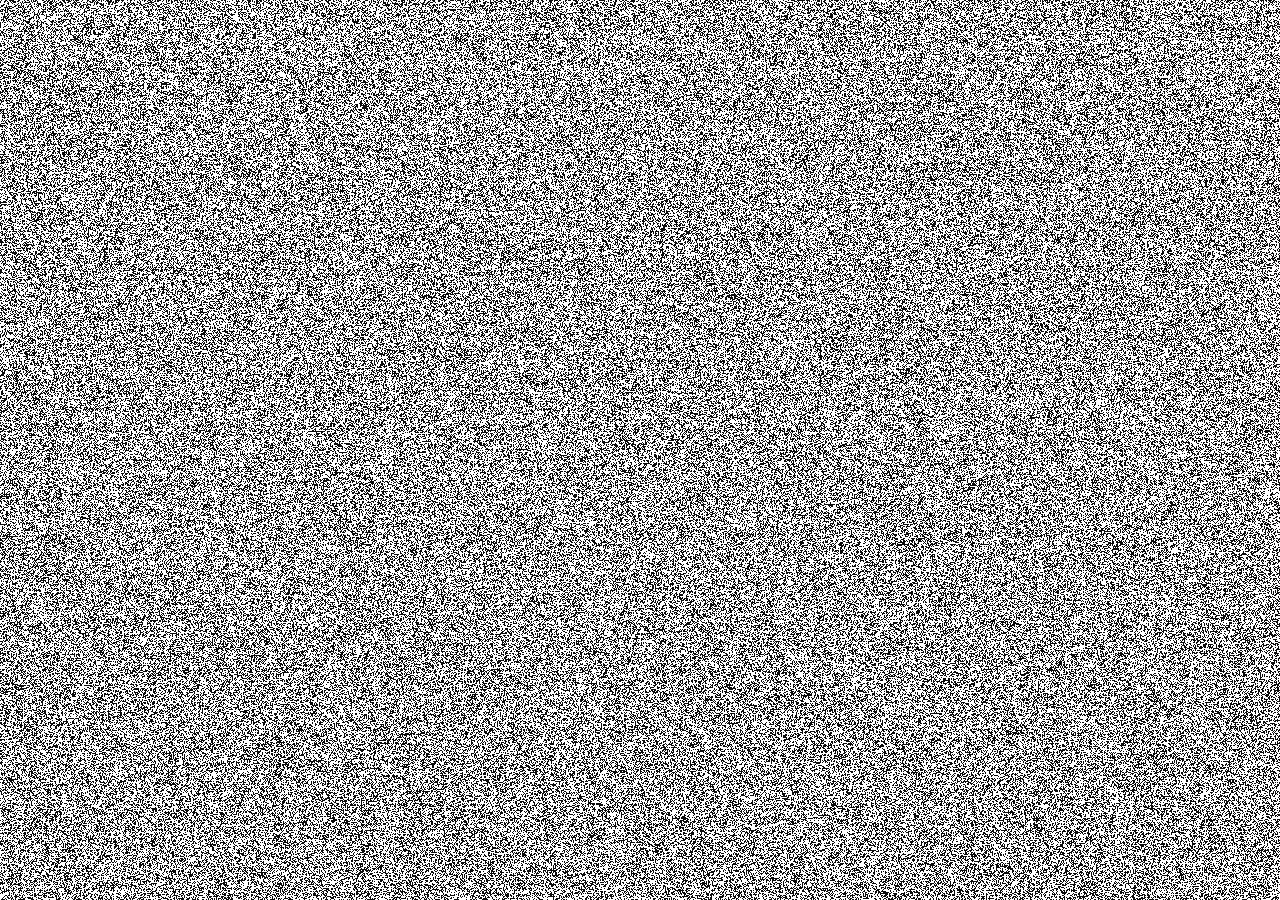
==== index.html @ 831a286b "Add files via upload" ====
<!DOCTYPE html>
<html lang="en">
<head>
    <meta charset="UTF-8">
    <title>Colosseum</title>
    <link rel="stylesheet" type="text/css"  href="StyleSheets/indexstyle.css">
</head>
<body>
    <section  id="demo"></section>

    <svg id="boom">
        <filter id="noise">
            <feTurbulence id="turbulence">
                <animate attributeName="baseFrequency" dur="5s" values="0.9 0.9;0.8 0.8;0.9 0.9;" repeatCount="indefinite"></animate>
            </feTurbulence>

            <feDisplacementMap in="SourceGraphic" scale="60"></feDisplacementMap>
        </filter>
    </svg>

    <script src="Scripts/indexscript.js" ></script>
</body>
</html>
---- StyleSheets/indexstyle.css ----
*{
    margin: 0;
    padding: 0;
    box-sizing:border-box ;
}
section{
    position: absolute;
    top: -50px;
    left: -50px;
    width: calc(100% + 50px);
    height: calc(100% + 50px);
    background: repeating-linear-gradient(#111,#111 50%,#fff 50%,#fff);
    background-size: 5px 5px;
    filter: url(#noise);
}
svg{
    width: 0;
    height: 0;

}
section a{
    width: 100%;
    height: 100vh;
}
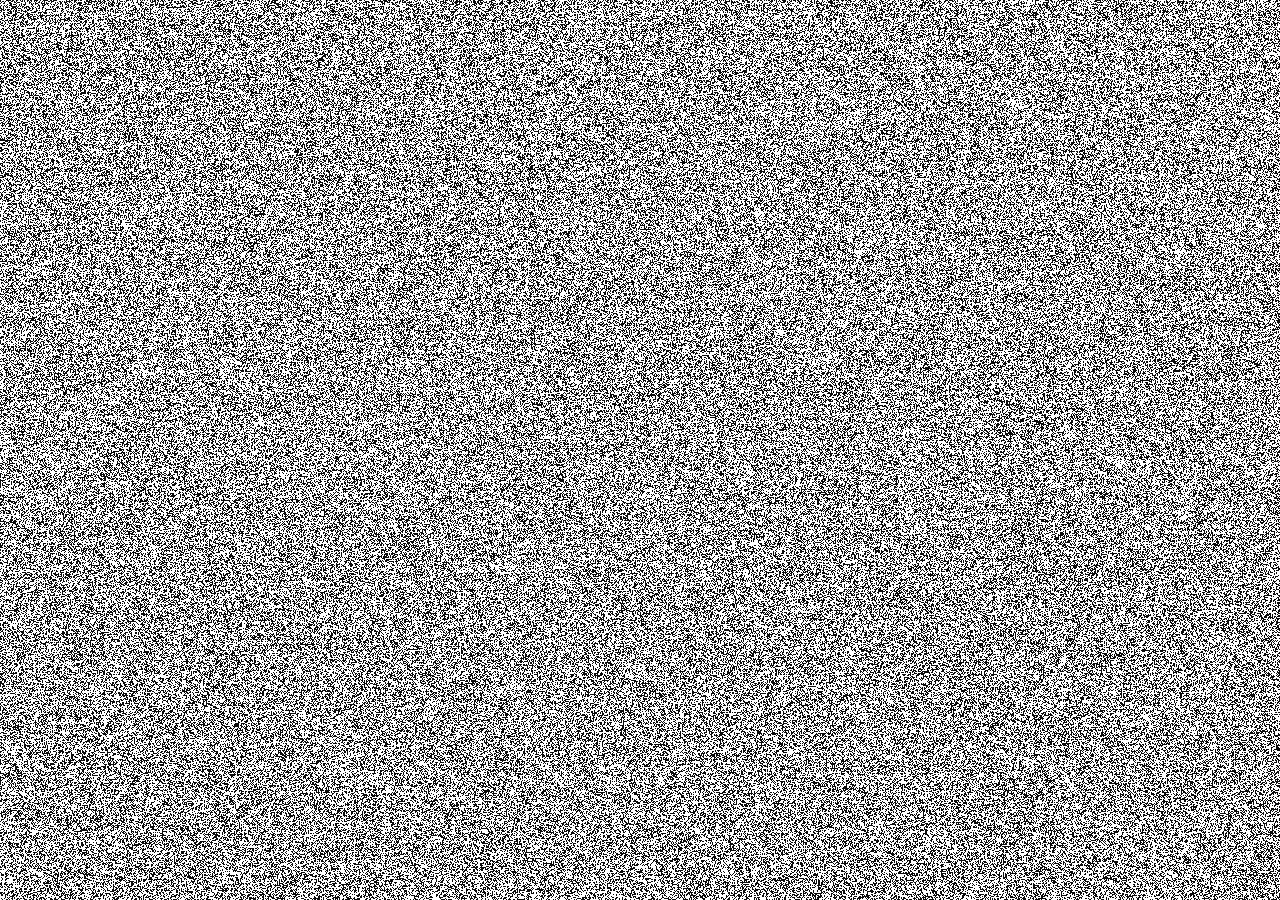
==== commit 76dd1ea5: "Update index.html" ====
--- a/index.html
+++ b/index.html
@@ -18,6 +18,6 @@
         </filter>
     </svg>
 
-    <script src="Scripts/indexscript.js" ></script>
+    <script src="Scripts/index.js" ></script>
 </body>
-</html>+</html>
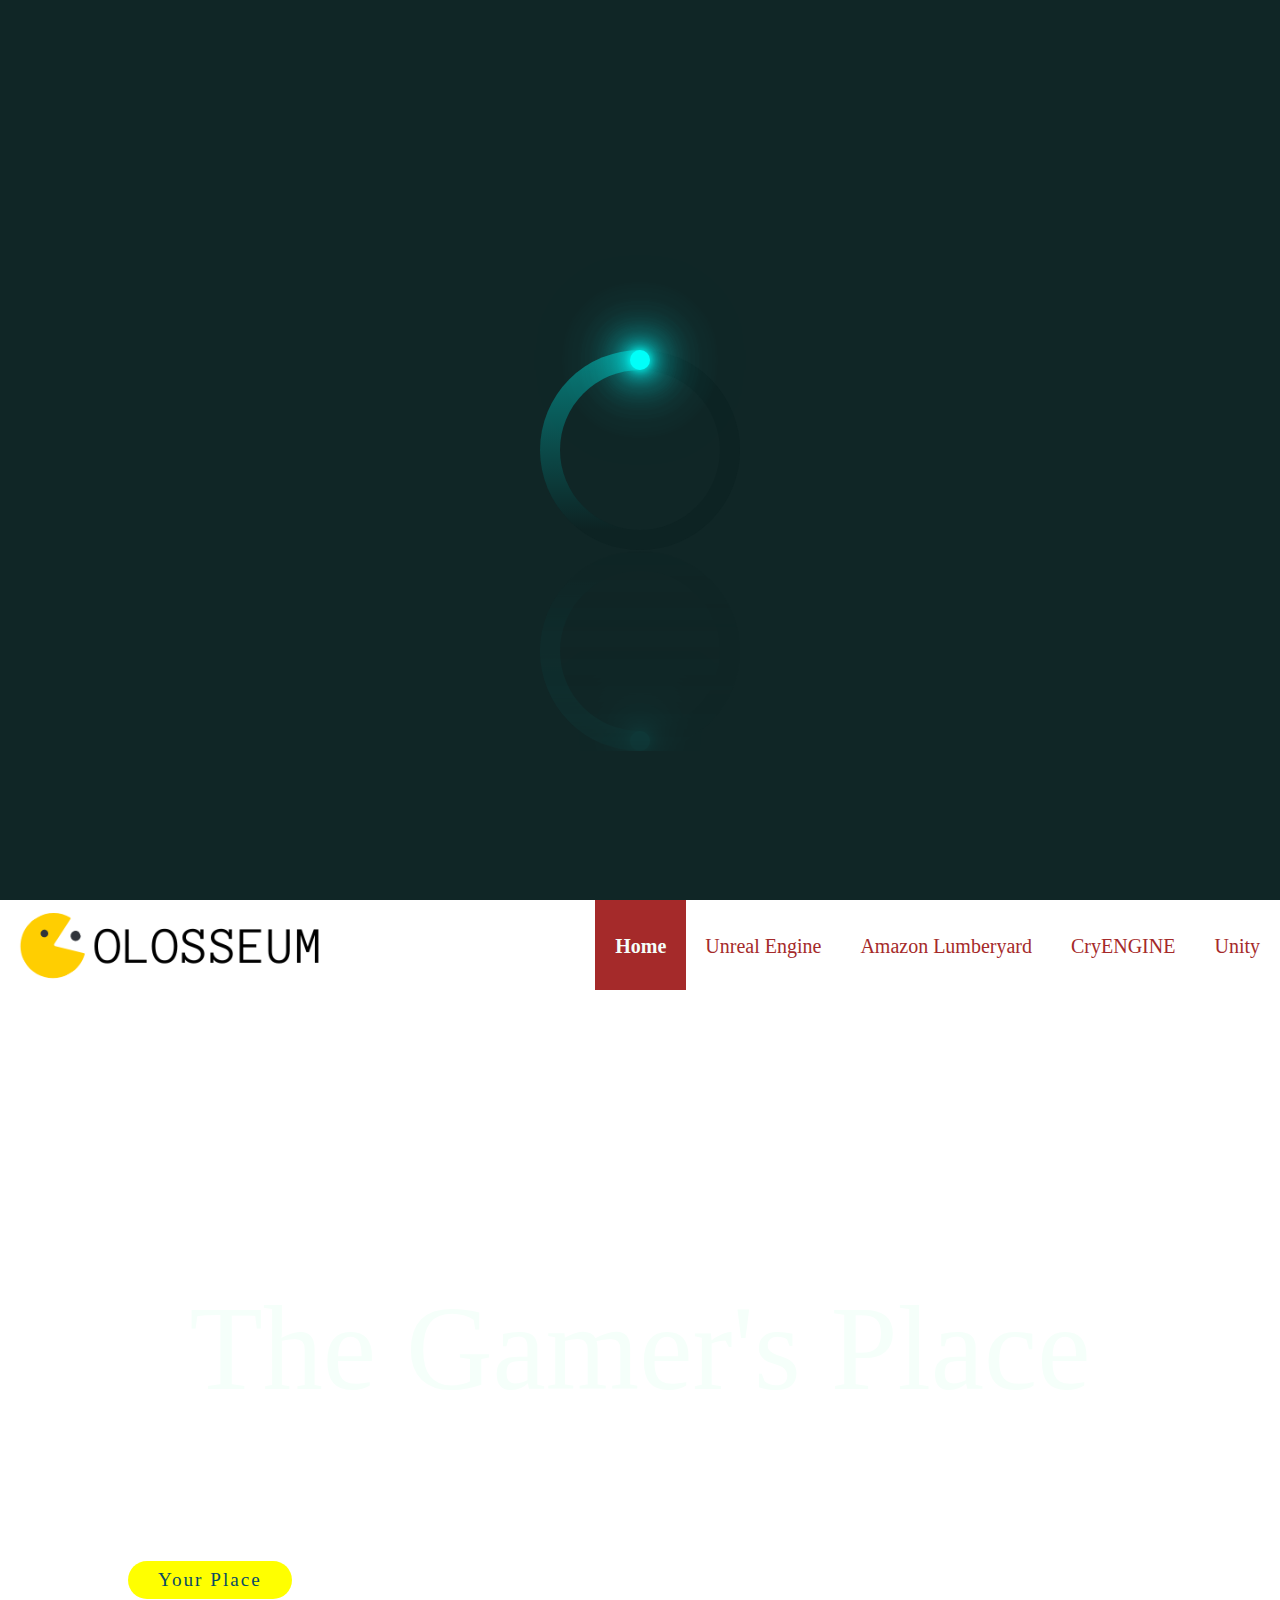
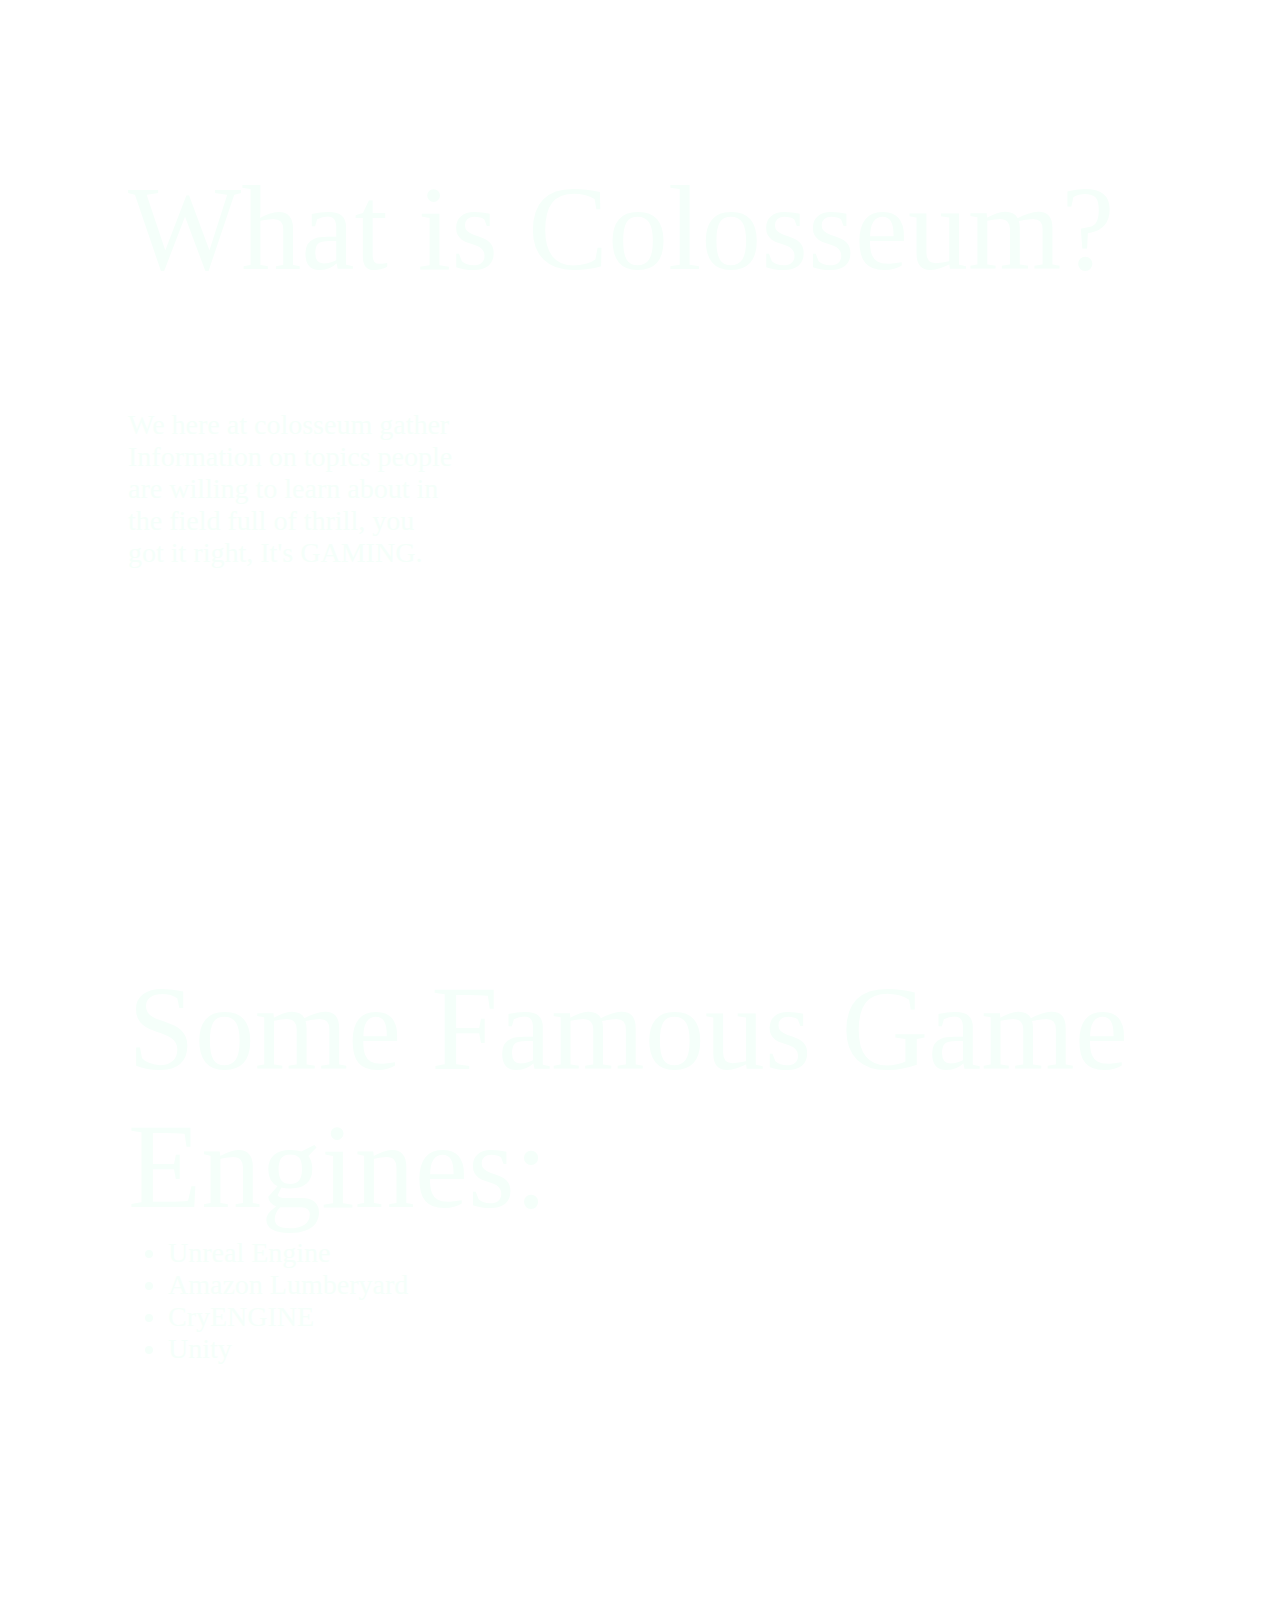
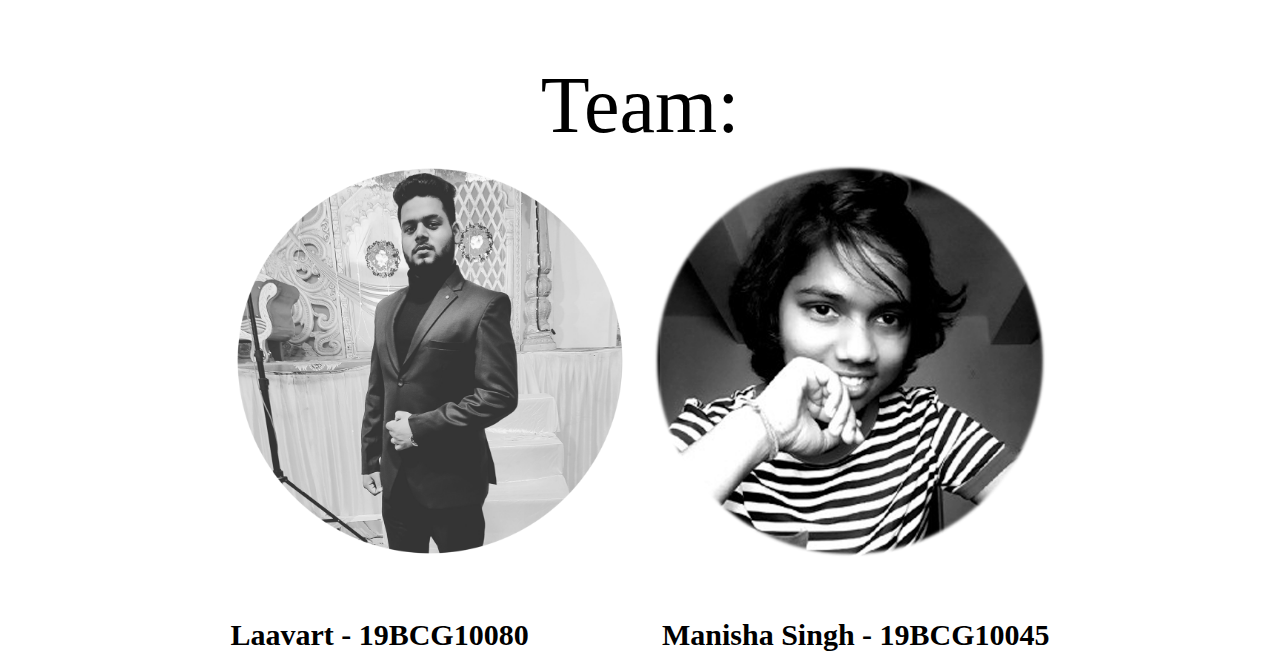
==== commit 15d6de4e: "Commit" ====
--- a/index.html
+++ b/index.html
@@ -1,23 +1,131 @@
-<!DOCTYPE html>
-<html lang="en">
-<head>
-    <meta charset="UTF-8">
-    <title>Colosseum</title>
-    <link rel="stylesheet" type="text/css"  href="StyleSheets/indexstyle.css">
-</head>
-<body>
-    <section  id="demo"></section>
-
-    <svg id="boom">
-        <filter id="noise">
-            <feTurbulence id="turbulence">
-                <animate attributeName="baseFrequency" dur="5s" values="0.9 0.9;0.8 0.8;0.9 0.9;" repeatCount="indefinite"></animate>
-            </feTurbulence>
-
-            <feDisplacementMap in="SourceGraphic" scale="60"></feDisplacementMap>
-        </filter>
-    </svg>
-
-    <script src="Scripts/index.js" ></script>
-</body>
-</html>
+<!DOCTYPE html>
+<html lang="en">
+<head>
+    <meta charset="UTF-8">
+    <title>Colosseum</title>
+    <link rel="stylesheet" type="text/css"  href="StyleSheets/indexstyle.css">
+</head>
+<body>
+    <section id="loader">
+        <div class="container">
+            <div class="loader"><span></span></div>
+        </div>
+    </section>
+
+    <header>
+    <img src="Assets/logo.png" alt="Logo" class="left" id="logo">
+
+    <span class="right" id="menubar">
+        <a href="index.html">
+            <span class="menu" id="home">Home</span>
+        </a>
+
+        <a href="Pages/unrealengine.html" >
+            <span class="menu" id="unreal" >Unreal Engine</span>
+        </a>
+
+        <a href="Pages/amazonlumberyard.html">
+            <span class="menu" id="amazon">Amazon Lumberyard</span>
+        </a>
+
+        <a href="Pages/cryengine.html">
+            <span class="menu" id="cry">CryENGINE</span>
+        </a>
+
+        <a href="Pages/unity.html">
+            <span class="menu" id="unity">Unity</span>
+        </a>
+    </span>
+</header>
+
+<div class="centre" id="colosseum" >
+    <h1  id="colorect" >
+        The Gamer's Place
+    </h1>
+
+    <a href="YourPlace/yourplace.html" id='btn1'>Your Place</a>
+</div>
+
+<div class="centre" id="introduction"  >
+    <h2 class="subheading" >What is Colosseum?</h2>
+    <div class="content"  >
+        We here at colosseum gather<br>
+        Information on topics people<br>
+        are willing to learn about in<br>
+        the field full of thrill, you<br>
+        got it right, It's <span class="contentface">GAMING</span>.
+    </div>
+</div>
+
+<div class="centre" id="gameengines">
+    <h2 class="subheading">Some Famous Game Engines:</h2>
+    <div class="content">
+        <ul>
+            <li >
+                <a href="Pages/unrealengine.html" >Unreal Engine</a>
+            </li>
+
+            <li>
+                <a href="Pages/amazonlumberyard.html">Amazon Lumberyard</a>
+            </li>
+
+            <li>
+                <a href="Pages/cryengine.html">
+                    Cry<span class="contentface">ENGINE</span>
+                </a>
+            </li>
+
+            <li>
+                <a href="Pages/unity.html">Unity</a>
+            </li>
+        </ul>
+    </div>
+</div>
+
+<footer class="centre" >
+    <div id="foothead">Team:</div>
+    <div id="foot">
+        <div class="centre" id="footcontent">
+              
+            <span class="left" id="laavart" data-aos="fade-down-right"><!--*****************change******************8-->
+                <a href="https://www.linkedin.com/in/laavart-laavart-b54835169"  target="_blank">
+                    <img src="Assets/laavart.png" class="members"><br>
+                    Laavart - 19BCG10080
+                </a>
+            </span>
+        
+             
+            <span class="right"  id="manisha" data-aos="fade-down-left"><!--*****************change******************8-->
+                <a href="https://www.linkedin.com/in/manisha-singh-a3471616b"  target="_blank">
+                    <img src="Assets/manisha.png" class="members"><br>
+                    Manisha Singh - 19BCG10045
+                </a>
+            </span>
+         
+        </div>
+    </div>
+</footer>
+<!-- **************change********************* -->
+<script src="https://cdnjs.cloudflare.com/ajax/libs/jquery/3.6.0/jquery.min.js"></script>
+
+<script>
+    setTimeout(function(){
+        $('#loader').fadeToggle();
+
+    }, 1500);
+</script>
+<!-- AOS data for scrolling animation -->
+<script src="https://unpkg.com/aos@next/dist/aos.js"></script>
+  <script>
+    AOS.init({
+        offset: -500,
+        duration: 1500,//in milli second
+        anchorPlacement: 'top-bottom', 
+    });
+  </script>
+  
+
+<!-- ********************************************* -->
+</body>
+
+</html>
--- a/StyleSheets/indexstyle.css
+++ b/StyleSheets/indexstyle.css
@@ -1,24 +1,274 @@
-*{
-    margin: 0;
-    padding: 0;
-    box-sizing:border-box ;
-}
-section{
-    position: absolute;
-    top: -50px;
-    left: -50px;
-    width: calc(100% + 50px);
-    height: calc(100% + 50px);
-    background: repeating-linear-gradient(#111,#111 50%,#fff 50%,#fff);
-    background-size: 5px 5px;
-    filter: url(#noise);
-}
-svg{
-    width: 0;
-    height: 0;
-
-}
-section a{
-    width: 100%;
-    height: 100vh;
+body{
+    margin: 0;
+    padding: 0;
+    
+}
+.centre{
+    display: block;
+    width: 80%;
+    padding-left: 10%;
+    padding-right: 10%;
+    text-align: justify;
+}
+.left{
+    float: left;
+    display: inline-block;
+}
+.right{
+    float: right;
+    display: inline-block;
+}
+
+
+#loader{
+    display: flex;
+    justify-content: center;
+    align-items: center;
+    min-height: 100vh;
+    background: #102626;
+}
+.container{
+    width: 100%;
+    position: relative;
+    display: flex;
+    justify-content: center;
+    align-items: center;
+    -webkit-box-reflect: below 1px linear-gradient(#0001,#0004);
+}
+.container .loader{
+    position: relative;
+    width: 200px;
+    height: 200px;
+    border-radius: 50%;
+    background: #0d2323;
+    animation:animate 2s linear infinite;
+}
+@keyframes animate{
+    0%{
+        transform: rotate(0deg);
+    }
+    100%{
+        transform: rotate(360deg);
+    }
+}
+.container .loader::before{
+    content: '';
+    position: absolute;
+    top: 0;
+    left:0;
+    width: 50%;
+    height: 100%;
+    background: linear-gradient(to top,transparent,rgba(0,255,249,0.4));
+    background-size: 100px 180px;
+    background-repeat: no-repeat;
+    border-top-left-radius:100px ;
+    border-bottom-left-radius:100px ;
+}
+.container .loader::after{
+    content: '';
+    position: absolute;
+    top: 0;
+    left: 50%;
+    transform: translateX(-50%);
+    width: 20px;
+    height: 20px;
+    background: #00fff9;
+    border-radius: 50%;
+    z-index:10;
+    box-shadow: 0 0 10px #00fff9,
+    0 0 20px #00fff9,
+    0 0 30px #00fff9,
+    0 0 40px #00fff9,
+    0 0 50px #00fff9,
+    0 0 60px #00fff9,
+    0 0 70px #00fff9,
+    0 0 80px #00fff9,
+    0 0 90px #00fff9,
+    0 0 100px #00fff9;
+}
+.container .loader span{
+    position: absolute;
+    top: 20px;
+    left: 20px;
+    right: 20px;
+    bottom: 20px;
+    background: #102626;
+    border-radius: 50%;
+}
+
+
+header{
+    height: 90px;
+}
+#logo{
+    height: 80px;
+    padding-top: 5px;
+    padding-left: 10px;
+}
+header a:link, header a:visited{
+    color: brown;
+    text-decoration: none;
+}
+#menubar{
+    height: 60px;
+    float: right;
+    margin-right: 5px;
+}
+.menu{
+    height: 20px;
+    display: inline-block;
+    font-size: 20px;
+    padding: 35px 20px 35px 20px;
+    text-align: center;
+    margin-right: -5px;
+}
+#home{
+    color: mintcream;
+    background: brown;
+    font-weight: bold;
+    opacity: 100%;
+}
+#home:hover{
+    opacity: 90%;
+}
+#unreal:hover{
+    opacity: 75%;
+    background: black;
+    color: mintcream;
+}
+#amazon:hover{
+    opacity: 75%;
+    background: purple;
+    color: mintcream;
+}
+#cry:hover{
+    opacity: 75%;
+    background: gray;
+    color: mintcream;
+}
+#unity:hover{
+    opacity: 75%;
+    background: black;
+    color: mintcream;
+}
+
+
+#colosseum{
+    margin: 0;
+    object-fit: cover;
+    height: 570px;
+    background-image: url("../Assets/colosseum.jpg");
+    padding-top: 100px;
+    animation: textanimation 5s ease-in-out;
+    background-attachment: fixed;
+}
+@keyframes textanimation{
+    0%{
+        letter-spacing: 20px;
+
+    }
+    100%{
+        letter-spacing: 1px; 
+    }
+}
+
+#colorect{
+    float: inside;
+    height: 150px;
+    padding-top: 110px;
+    font: 120px BattleLines;
+    text-align: center;
+    color: mintcream;
+}
+
+#btn1{
+    text-decoration: none;
+    display: inline-block;
+    padding: 8px 30px;
+    background: #ff0;
+    color: #094b65;
+    font-size: 1.2em;
+    font-weight: 500;
+    letter-spacing: 2px;
+    border-radius: 40px;
+    transform: translateY(50px);
+}
+
+
+#introduction{
+    background: url("../Assets/intro.jpg");
+    height: 800px;
+    color: mintcream;
+    background-attachment: fixed;
+}
+.subheading{
+    float: left;
+    height: 150px;
+    font: 120px BattleLines;
+    text-align: left;
+    
+}
+.content{
+    float: left;
+    height: 150px;
+    font: 28px "Road Rage";
+    text-align: left;
+}
+.content a:link, .content a:visited{
+    color: mintcream;
+    text-decoration: none;
+}
+@keyframes contentheadanim {
+    0%{color: goldenrod}
+    50%{color: silver}
+    100%{color: goldenrod}
+}
+.contentface{
+    animation-name: contentheadanim;
+    animation-duration: 5s;
+    animation-iteration-count: infinite;
+}
+
+
+#gameengines{
+
+    background: url("../Assets/gaen.jpg");
+    height: 800px;
+    color: mintcream;
+    background-attachment: fixed;
+
+}
+
+
+#foot{
+    height: 500px;
+    background-attachment: fixed;
+}
+#foothead{
+    width: 100%;
+    color: black;
+    font: 80px Bungee;
+    text-align: center;
+    
+}
+#footcontent{
+    font: 30px Bungee;
+}
+footer a:link, footer a:visited{
+    color: black;
+    font-weight: bold;
+    text-decoration: none;
+}
+#laavart{
+    float: left;
+    text-align: left;
+}
+#manisha{
+    float: right;
+    text-align: right;
+}
+.members{
+    width: 400px;
+    margin-top: 10px;
+    margin-bottom: 50px;
 }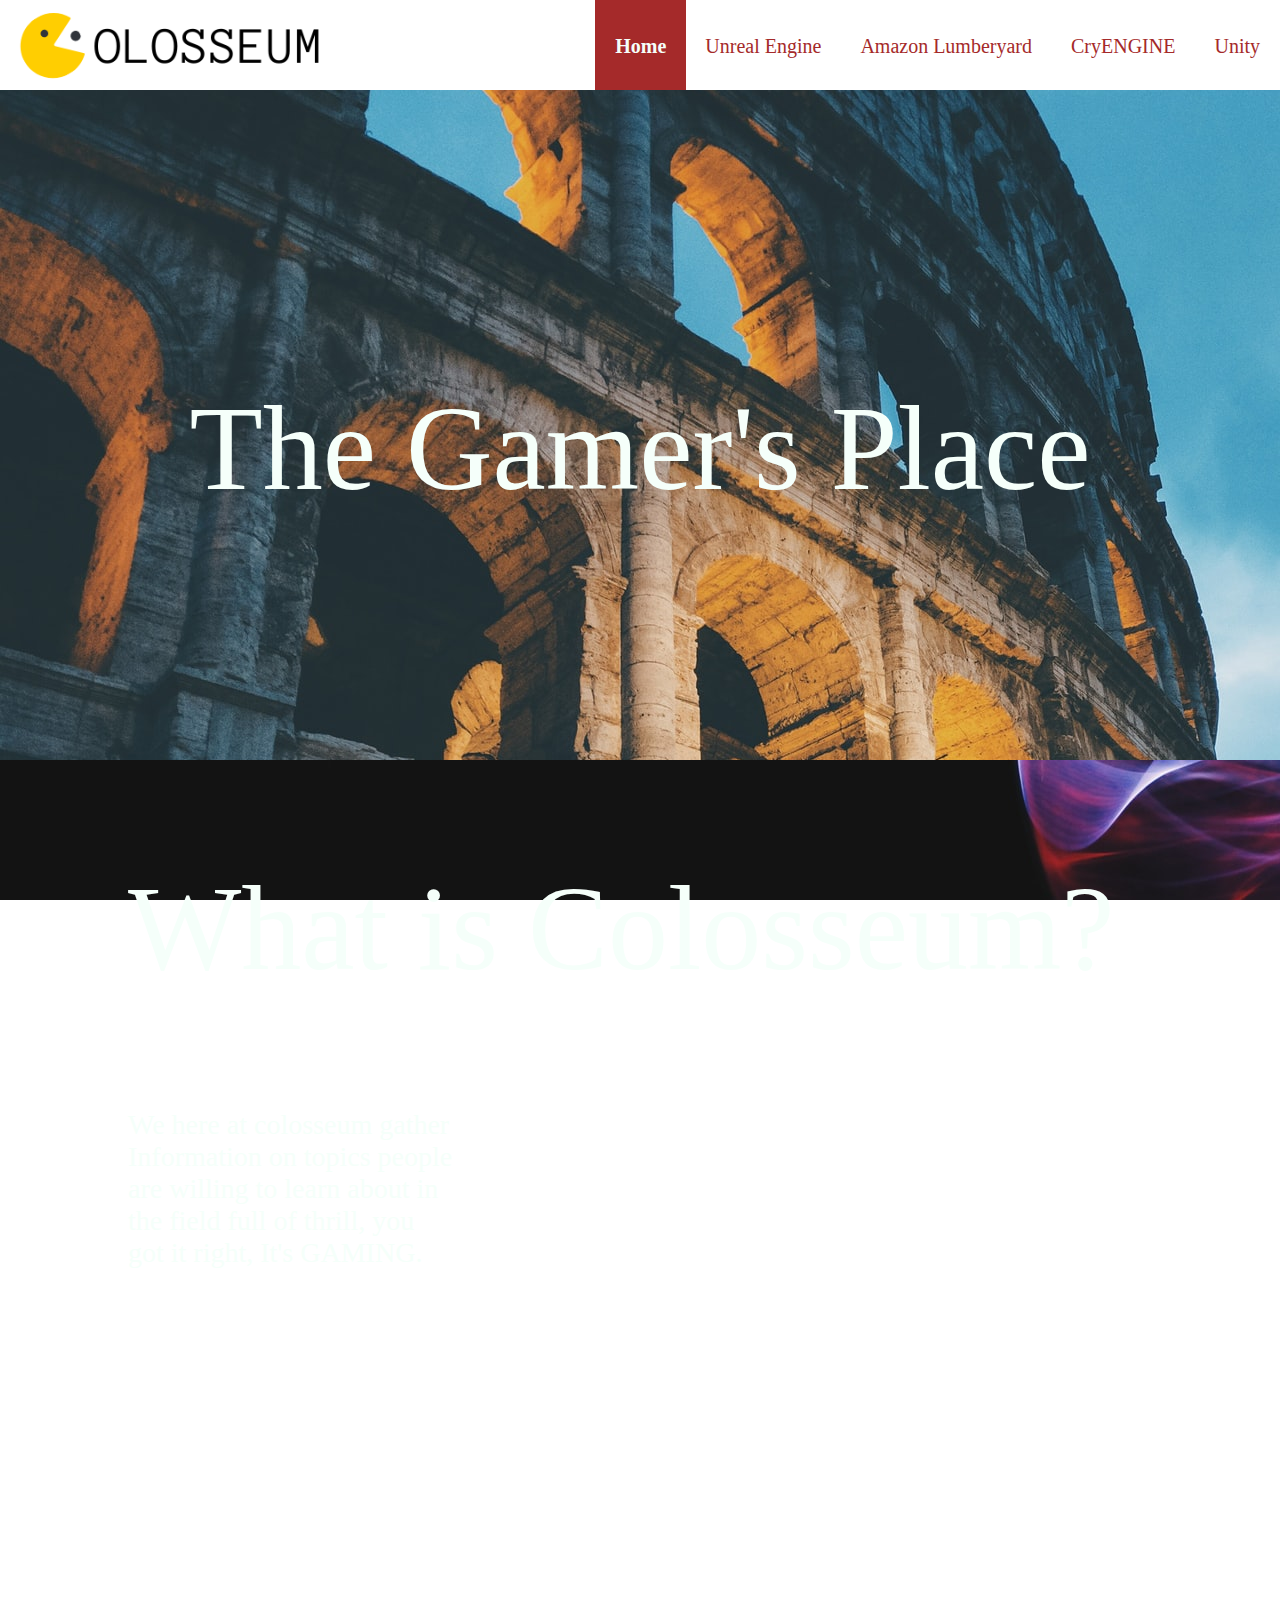
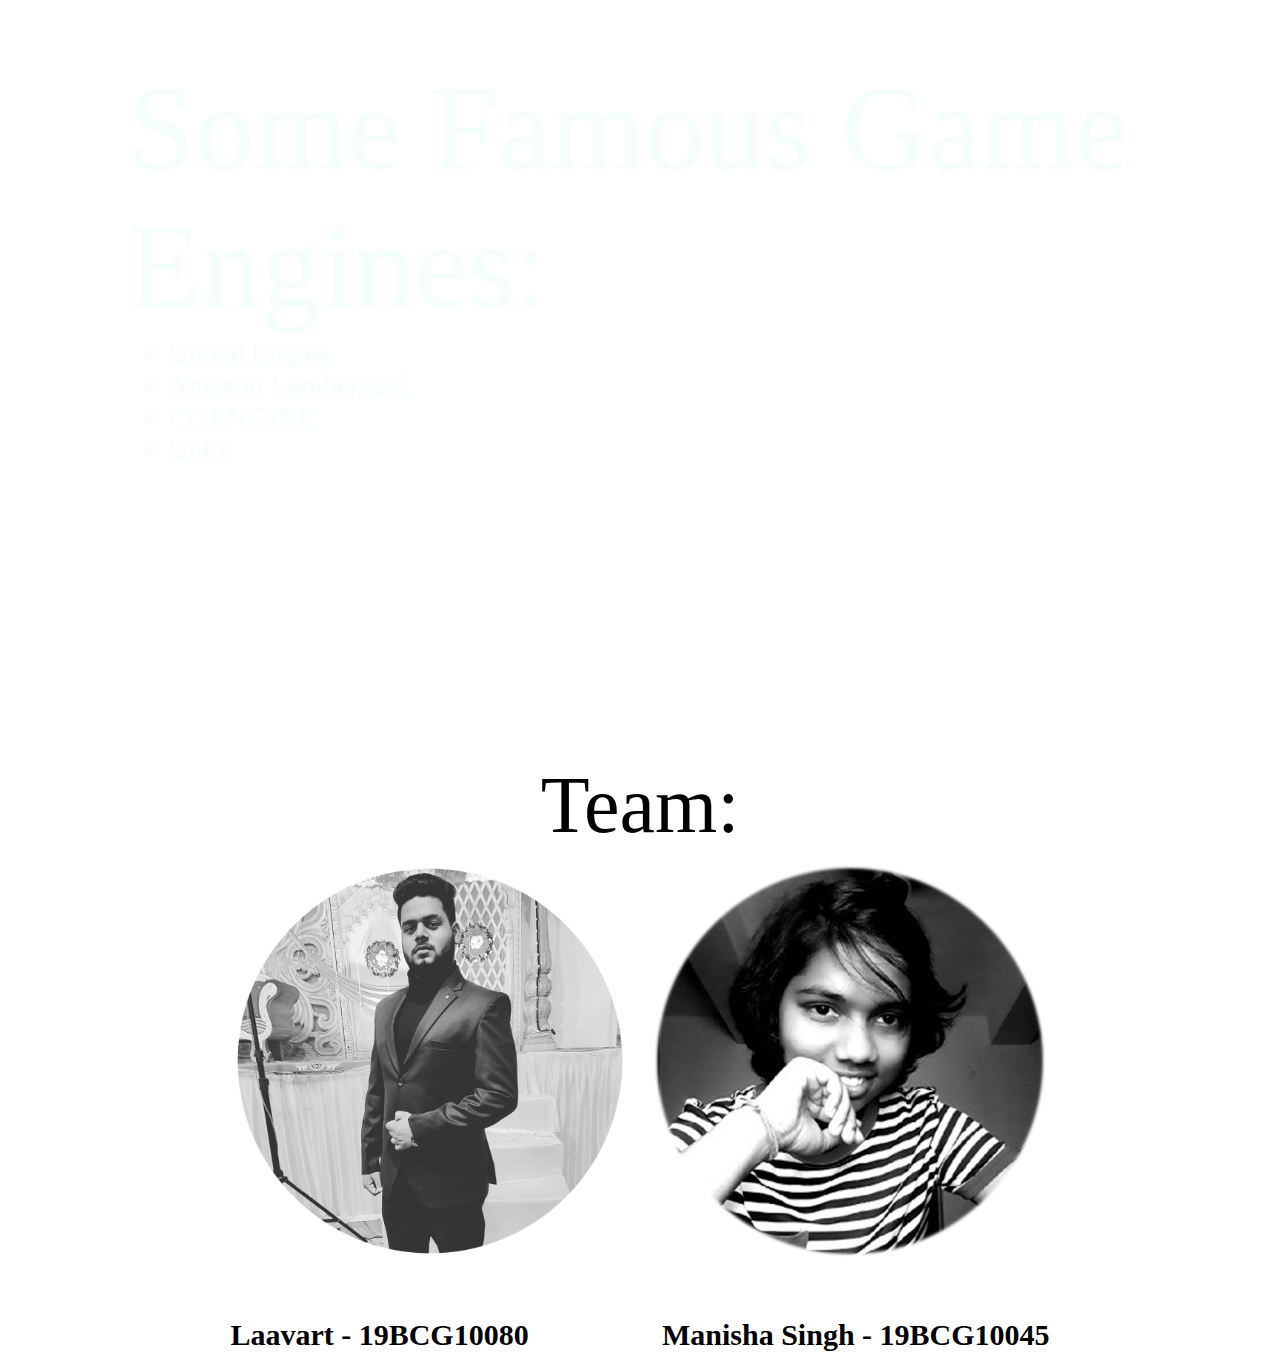
==== commit 91ad4cc1: "Commit" ====
--- a/index.html
+++ b/index.html
@@ -6,12 +6,6 @@
     <link rel="stylesheet" type="text/css"  href="StyleSheets/indexstyle.css">
 </head>
 <body>
-    <section id="loader">
-        <div class="container">
-            <div class="loader"><span></span></div>
-        </div>
-    </section>
-
     <header>
     <img src="Assets/logo.png" alt="Logo" class="left" id="logo">
 
@@ -42,8 +36,6 @@
     <h1  id="colorect" >
         The Gamer's Place
     </h1>
-
-    <a href="YourPlace/yourplace.html" id='btn1'>Your Place</a>
 </div>
 
 <div class="centre" id="introduction"  >
@@ -105,27 +97,7 @@
         </div>
     </div>
 </footer>
-<!-- **************change********************* -->
-<script src="https://cdnjs.cloudflare.com/ajax/libs/jquery/3.6.0/jquery.min.js"></script>
 
-<script>
-    setTimeout(function(){
-        $('#loader').fadeToggle();
-
-    }, 1500);
-</script>
-<!-- AOS data for scrolling animation -->
-<script src="https://unpkg.com/aos@next/dist/aos.js"></script>
-  <script>
-    AOS.init({
-        offset: -500,
-        duration: 1500,//in milli second
-        anchorPlacement: 'top-bottom', 
-    });
-  </script>
-  
-
-<!-- ********************************************* -->
 </body>
 
 </html>
--- a/StyleSheets/indexstyle.css
+++ b/StyleSheets/indexstyle.css
@@ -33,7 +33,6 @@
     display: flex;
     justify-content: center;
     align-items: center;
-    -webkit-box-reflect: below 1px linear-gradient(#0001,#0004);
 }
 .container .loader{
     position: relative;
@@ -43,14 +42,6 @@
     background: #0d2323;
     animation:animate 2s linear infinite;
 }
-@keyframes animate{
-    0%{
-        transform: rotate(0deg);
-    }
-    100%{
-        transform: rotate(360deg);
-    }
-}
 .container .loader::before{
     content: '';
     position: absolute;
@@ -58,9 +49,8 @@
     left:0;
     width: 50%;
     height: 100%;
-    background: linear-gradient(to top,transparent,rgba(0,255,249,0.4));
     background-size: 100px 180px;
-    background-repeat: no-repeat;
+    background: linear-gradient(to top, transparent, rgba(0, 255, 249, 0.4)) no-repeat;
     border-top-left-radius:100px ;
     border-bottom-left-radius:100px ;
 }
@@ -196,10 +186,9 @@
 
 
 #introduction{
-    background: url("../Assets/intro.jpg");
     height: 800px;
     color: mintcream;
-    background-attachment: fixed;
+    background: url("../Assets/intro.jpg") fixed;
 }
 .subheading{
     float: left;
@@ -232,10 +221,9 @@
 
 #gameengines{
 
-    background: url("../Assets/gaen.jpg");
     height: 800px;
     color: mintcream;
-    background-attachment: fixed;
+    background: url("../Assets/gaen.jpg") fixed;
 
 }
 
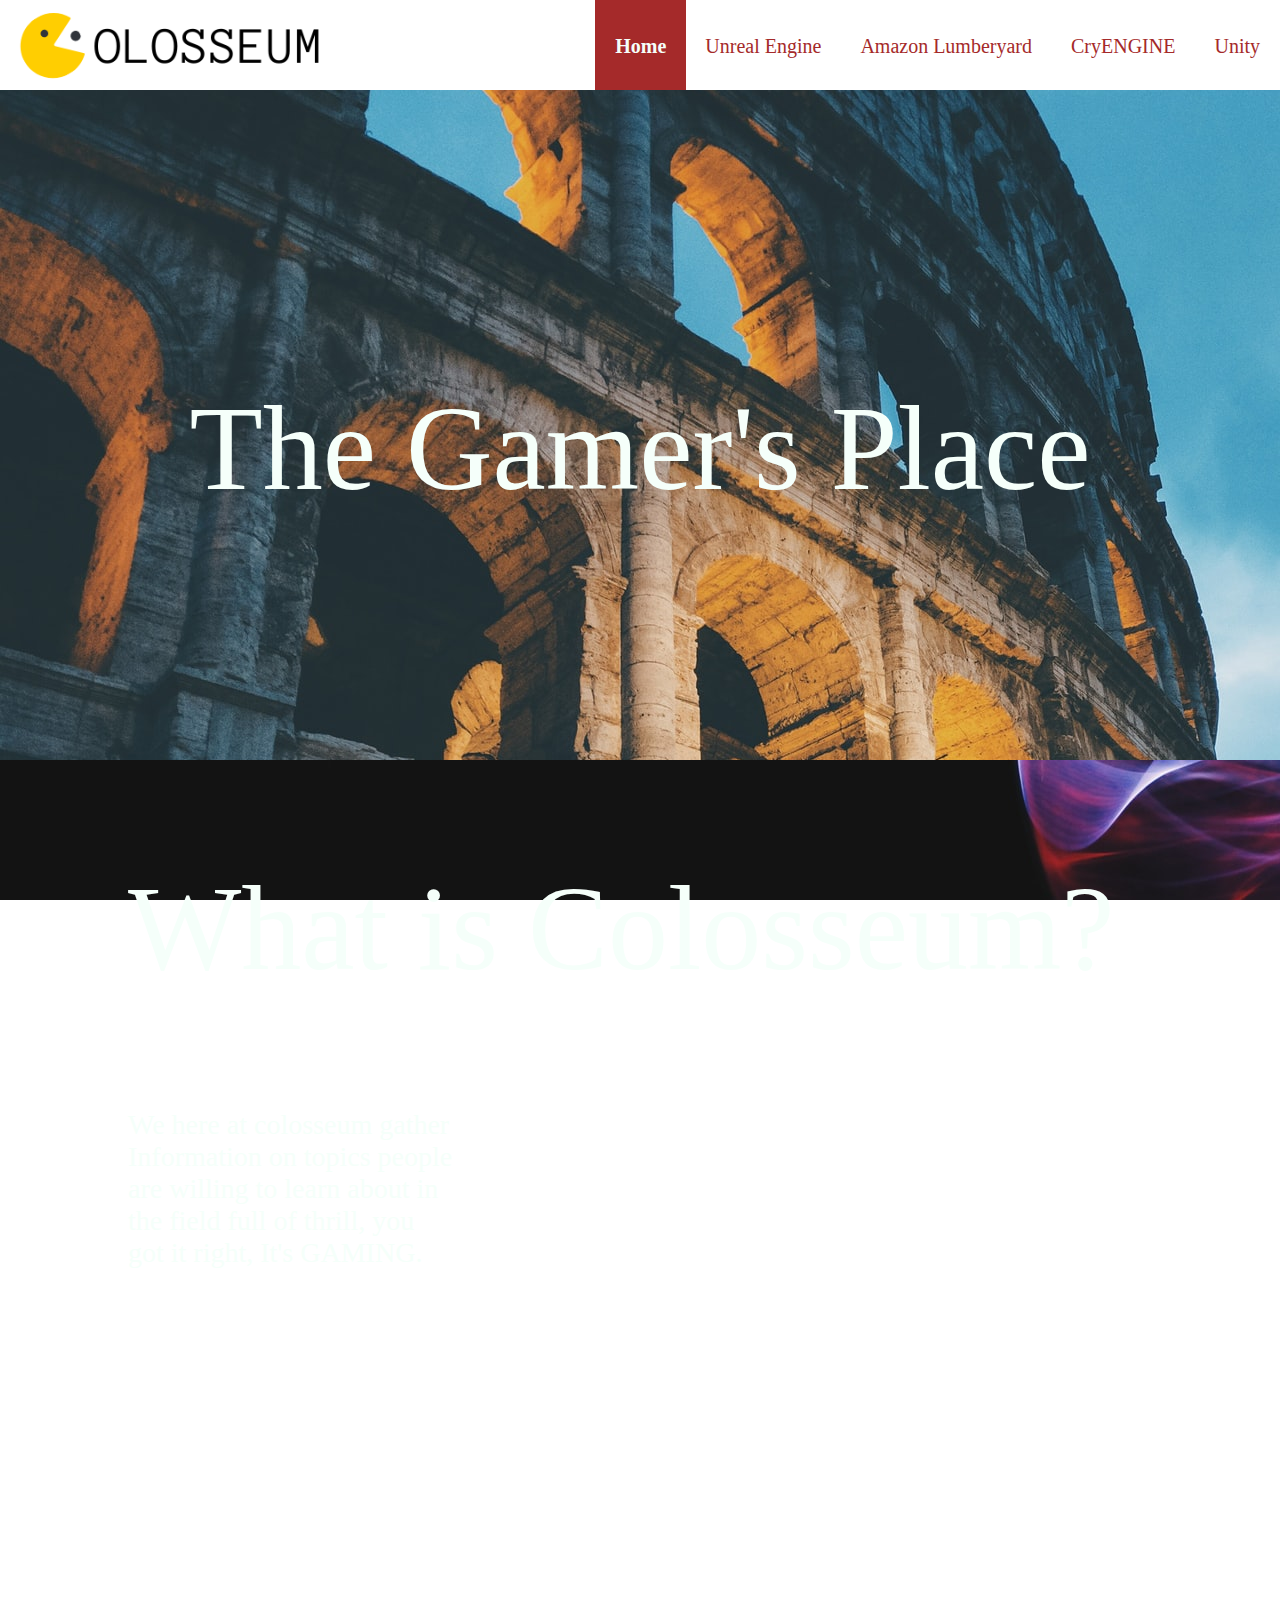
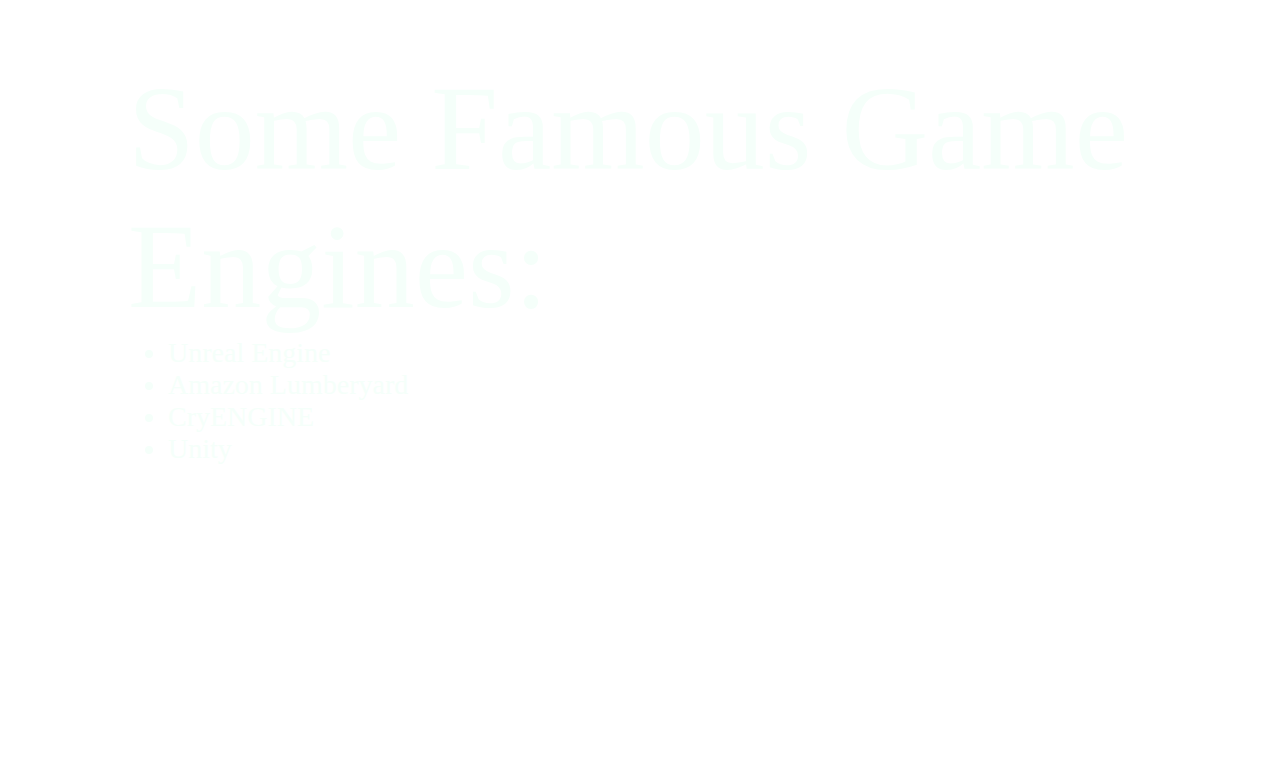
==== commit 7813bbd4: "Commit" ====
--- a/index.html
+++ b/index.html
@@ -74,30 +74,6 @@
     </div>
 </div>
 
-<footer class="centre" >
-    <div id="foothead">Team:</div>
-    <div id="foot">
-        <div class="centre" id="footcontent">
-              
-            <span class="left" id="laavart" data-aos="fade-down-right"><!--*****************change******************8-->
-                <a href="https://www.linkedin.com/in/laavart-laavart-b54835169"  target="_blank">
-                    <img src="Assets/laavart.png" class="members"><br>
-                    Laavart - 19BCG10080
-                </a>
-            </span>
-        
-             
-            <span class="right"  id="manisha" data-aos="fade-down-left"><!--*****************change******************8-->
-                <a href="https://www.linkedin.com/in/manisha-singh-a3471616b"  target="_blank">
-                    <img src="Assets/manisha.png" class="members"><br>
-                    Manisha Singh - 19BCG10045
-                </a>
-            </span>
-         
-        </div>
-    </div>
-</footer>
-
 </body>
 
 </html>
